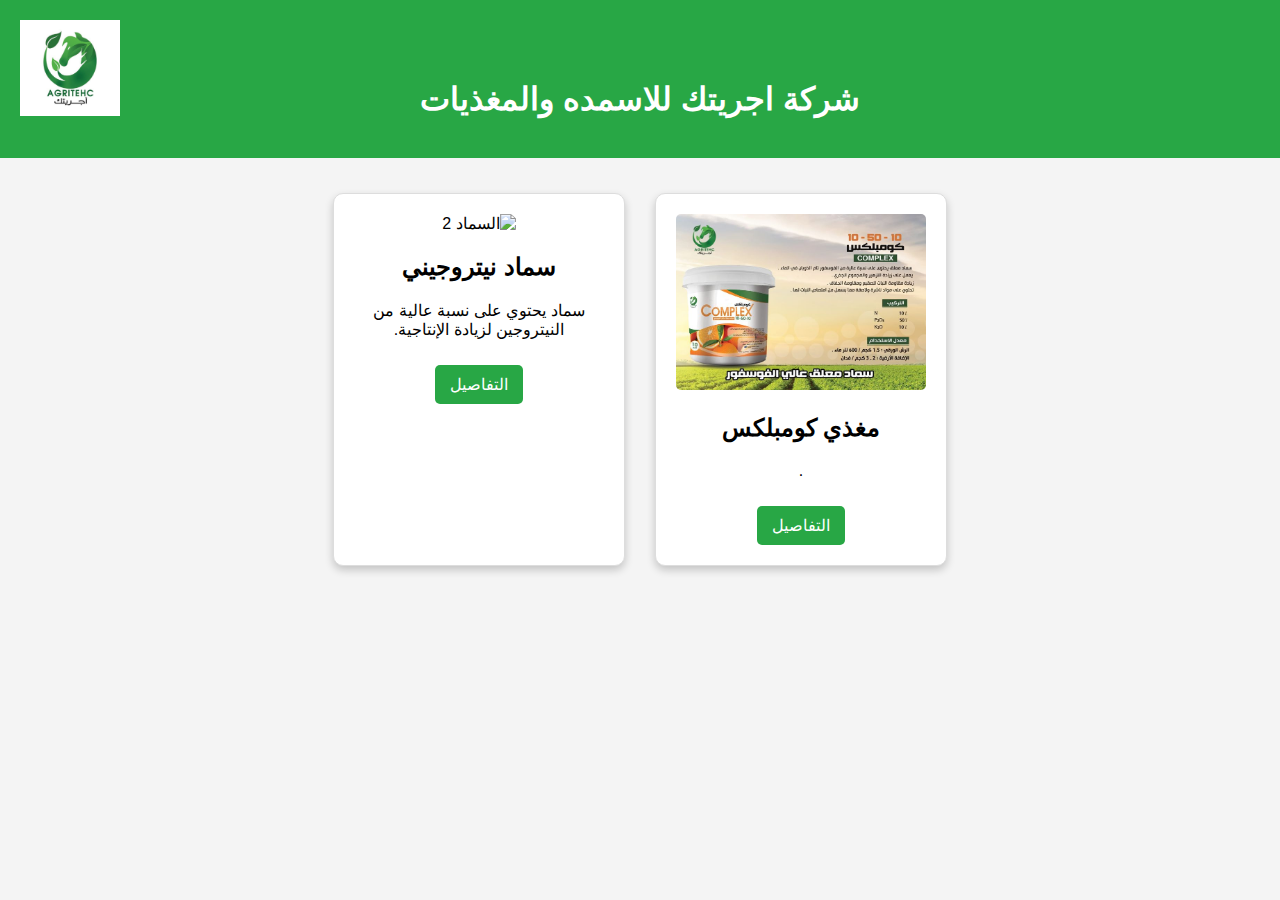
==== index.html @ ed95db57 "Add files via upload" ====
<!DOCTYPE html>
<html lang="ar">
<head>
    <meta charset="UTF-8">
    <meta name="viewport" content="width=device-width, initial-scale=1.0">
    <title>شركة اجريتك للاسمده والمغذيات</title>
    <link rel="stylesheet" href="styles.css">
</head>
<body>
    <header>
        <img src="logo.png" alt="شعار الشركة" class="logo"> <!-- هنا يمكنك وضع شعار الشركة -->
        <h1>شركة اجريتك للاسمده والمغذيات</h1>
    </header>

    <section class="products">
        <div class="product">
            <img src="complex1.jpg" alt="كومبلكس">
            <h2>مغذي كومبلكس</h2>
            <p>.</p>
            <a href="product1.html" class="details-button">التفاصيل</a>
        </div>
        
        <div class="product">
            <img src="fertilizer2.jpg" alt="السماد 2">
            <h2>سماد نيتروجيني</h2>
            <p>سماد يحتوي على نسبة عالية من النيتروجين لزيادة الإنتاجية.</p>
            <a href="product2.html" class="details-button">التفاصيل</a>
        </div>
    </section>
</body>
</html>
---- styles.css ----
body {
    font-family: Arial, sans-serif;
    background-color: #f4f4f4;
    margin: 0;
    padding: 0;
    direction: rtl; /* اتجاه النص من اليمين لليسار */
}

header {
    background-color: #28a745;
    color: white;
    text-align: center;
    padding: 20px 0;
    position: relative;
}

.logo {
    width: 100px; /* حجم الشعار */
    position: absolute;
    top: 20px; /* تعديل موضع الشعار */
    left: 20px; /* تعديل موضع الشعار */
}

h1 {
    margin: 60px 0 20px; /* تعديل المسافات */
}

.products {
    display: flex;
    justify-content: center;
    flex-wrap: wrap; /* للسماح بتوزيع المنتجات بشكل أفضل */
    padding: 20px;
}

.product {
    background-color: white;
    border: 1px solid #ddd;
    border-radius: 10px; /* زوايا دائرية */
    margin: 15px;
    padding: 20px;
    text-align: center;
    width: 250px; /* عرض أكبر للمنتجات */
    box-shadow: 0 4px 8px rgba(0, 0, 0, 0.2); /* تأثير ظل */
    transition: transform 0.2s; /* تأثير التحرك عند التمرير */
}

.product:hover {
    transform: scale(1.05); /* تكبير المنتج عند التمرير عليه */
}

.product img {
    width: 100%;
    height: auto;
    border-radius: 5px; /* زوايا دائرية للصورة */
}

.details-button {
    display: inline-block;
    margin-top: 10px;
    padding: 10px 15px;
    background-color: #28a745;
    color: white;
    text-decoration: none;
    border-radius: 5px;
    transition: background-color 0.3s; /* تأثير تدرج اللون عند التمرير */
}

.details-button:hover {
    background-color: #218838;
}

.product-details {
    text-align: center; /* توسيط النص */
}

.product-details img {
    display: block; /* عرض الصورة ككتلة */
    margin: 0 auto; /* توسيط الصورة */
}

/* استجابة التصميم */
@media (max-width: 768px) {
    .product {
        width: 100%; /* عرض المنتج بالكامل في الشاشات الصغيرة */
        margin: 10px 0; /* مسافة بين المنتجات */
    }

    header {
        padding: 15px 0; /* تعديل الحشوة في الهيدر */
    }

    .logo {
        width: 80px; /* حجم أصغر للشعار في الشاشات الصغيرة */
    }
}

@media (max-width: 480px) {
    header {
        padding: 10px 0; /* تعديل الحشوة في الهيدر للشاشات الصغيرة جداً */
    }

    .logo {
        width: 60px; /* حجم أصغر للشعار في الشاشات الصغيرة جداً */
    }

    h1 {
        font-size: 1.5em; /* تصغير حجم الخط في الهيدر */
    }

    .details-button {
        padding: 8px 10px; /* تقليل حجم الأزرار في الشاشات الصغيرة */
    }
}
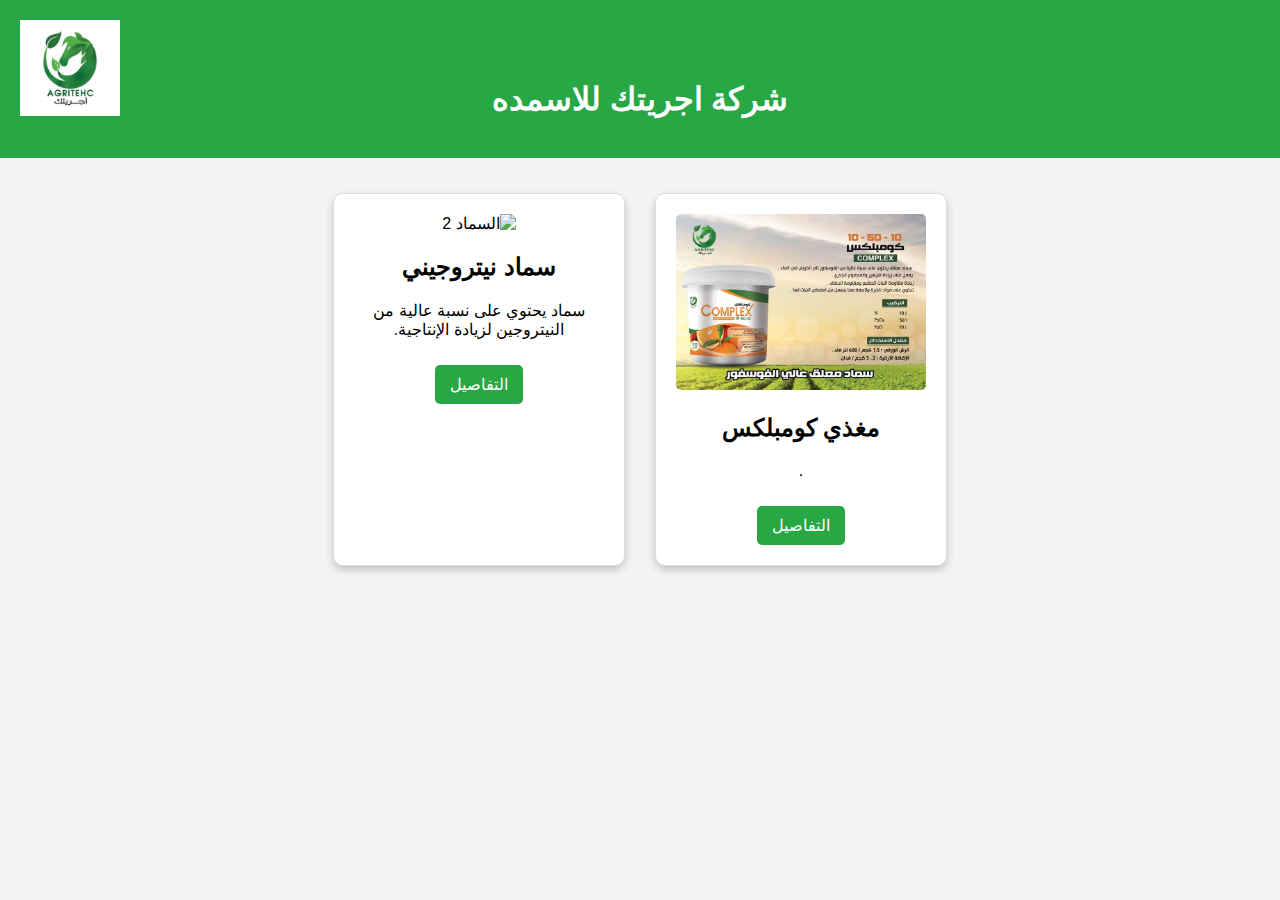
==== commit b7a0928b: "Update index.html" ====
--- a/index.html
+++ b/index.html
@@ -3,13 +3,13 @@
 <head>
     <meta charset="UTF-8">
     <meta name="viewport" content="width=device-width, initial-scale=1.0">
-    <title>شركة اجريتك للاسمده والمغذيات</title>
+    <title>شركة اجريتك للاسمده </title>
     <link rel="stylesheet" href="styles.css">
 </head>
 <body>
     <header>
         <img src="logo.png" alt="شعار الشركة" class="logo"> <!-- هنا يمكنك وضع شعار الشركة -->
-        <h1>شركة اجريتك للاسمده والمغذيات</h1>
+        <h1>شركة اجريتك للاسمده </h1>
     </header>
 
     <section class="products">
--- a/styles.css
+++ b/styles.css
@@ -3,6 +3,8 @@
     background-color: #f4f4f4;
     margin: 0;
     padding: 0;
+    box-sizing: border-box;
+    scoll-behavior: smooth;
     direction: rtl; /* اتجاه النص من اليمين لليسار */
 }
 
@@ -52,6 +54,7 @@
     width: 100%;
     height: auto;
     border-radius: 5px; /* زوايا دائرية للصورة */
+    box-sizing: border-box;
 }
 
 .details-button {
@@ -76,6 +79,7 @@
 .product-details img {
     display: block; /* عرض الصورة ككتلة */
     margin: 0 auto; /* توسيط الصورة */
+    box-sizing: border-box;
 }
 
 /* استجابة التصميم */
@@ -83,6 +87,7 @@
     .product {
         width: 100%; /* عرض المنتج بالكامل في الشاشات الصغيرة */
         margin: 10px 0; /* مسافة بين المنتجات */
+        box-sizing: border-box;
     }
 
     header {
